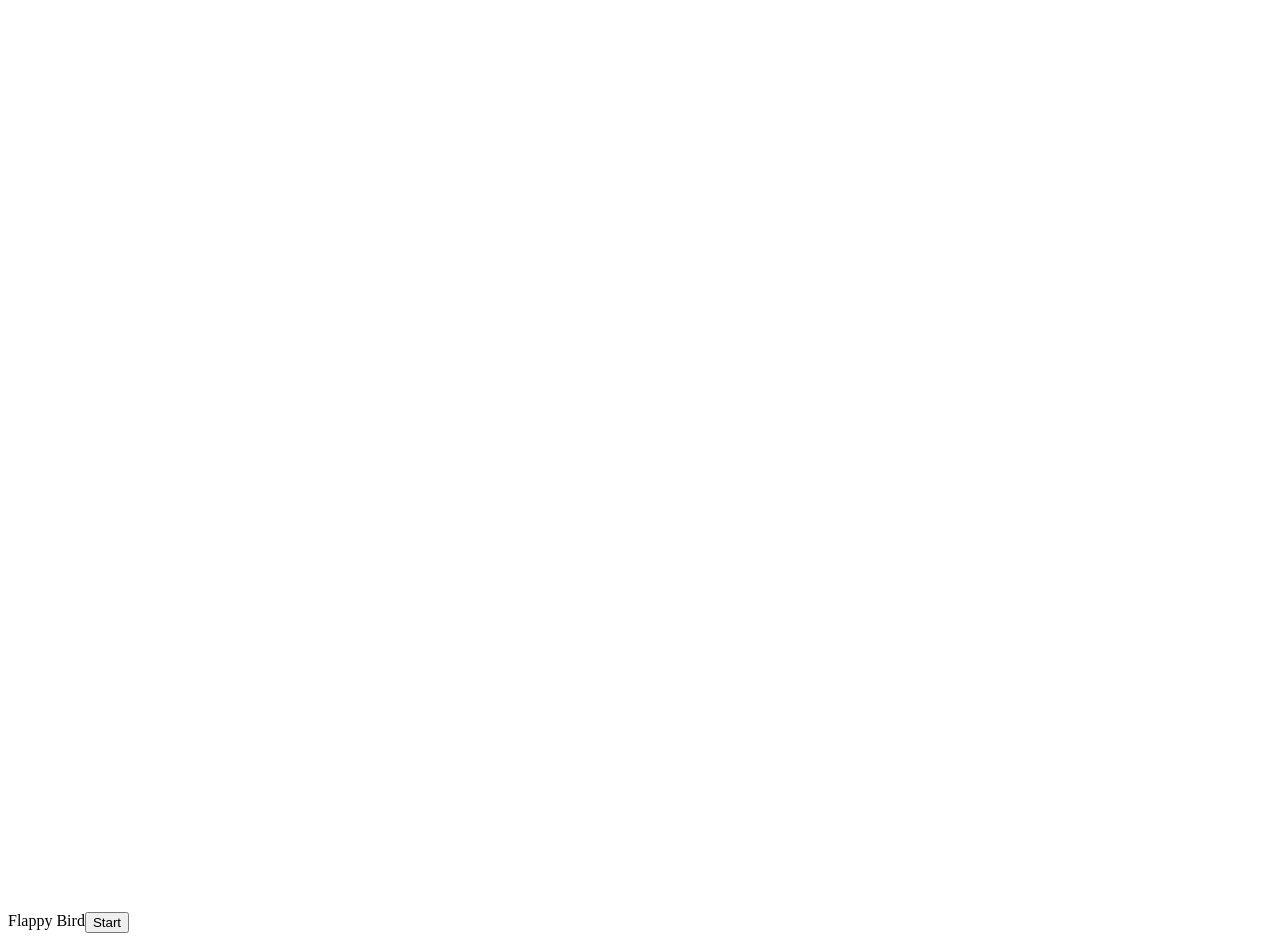
==== index.html @ 4db21c47 "Update index.html" ====
<!DOCTYPE html>
<html lang="nl">
<head>

<meta charset="UTF-8">
<meta name="viewport" content="width=device-width, initial-scale=1.0">

<title>Flappy Bird Pro</title>

<link rel="icon" type="image/png" href="favicon.png">

<meta name="description" content="Flappy Bird Pro">

<meta property="og:title" content="Flappy Bird Pro">
<meta property="og:description" content="Flappy Bird Pro">
<meta property="og:type" content="website">
<meta property="og:image" content="https://www.flappybird.straykids.nl/banner.png">

<meta name="twitter:card" content="summary_large_image">
<meta name="twitter:image" content="https://www.flappybird.straykids.nl/banner.png">

<link rel="stylesheet" href="css/style.css">

</head>
<body>
  <canvas id="gameCanvas" width="400"></canvas>

  <div id="overlay">
    <div id="overlayText">Flappy Bird</div>
    <button id="startButton">Start</button>
  </div>

  <script src="script.js"></script>
</body>
</html>
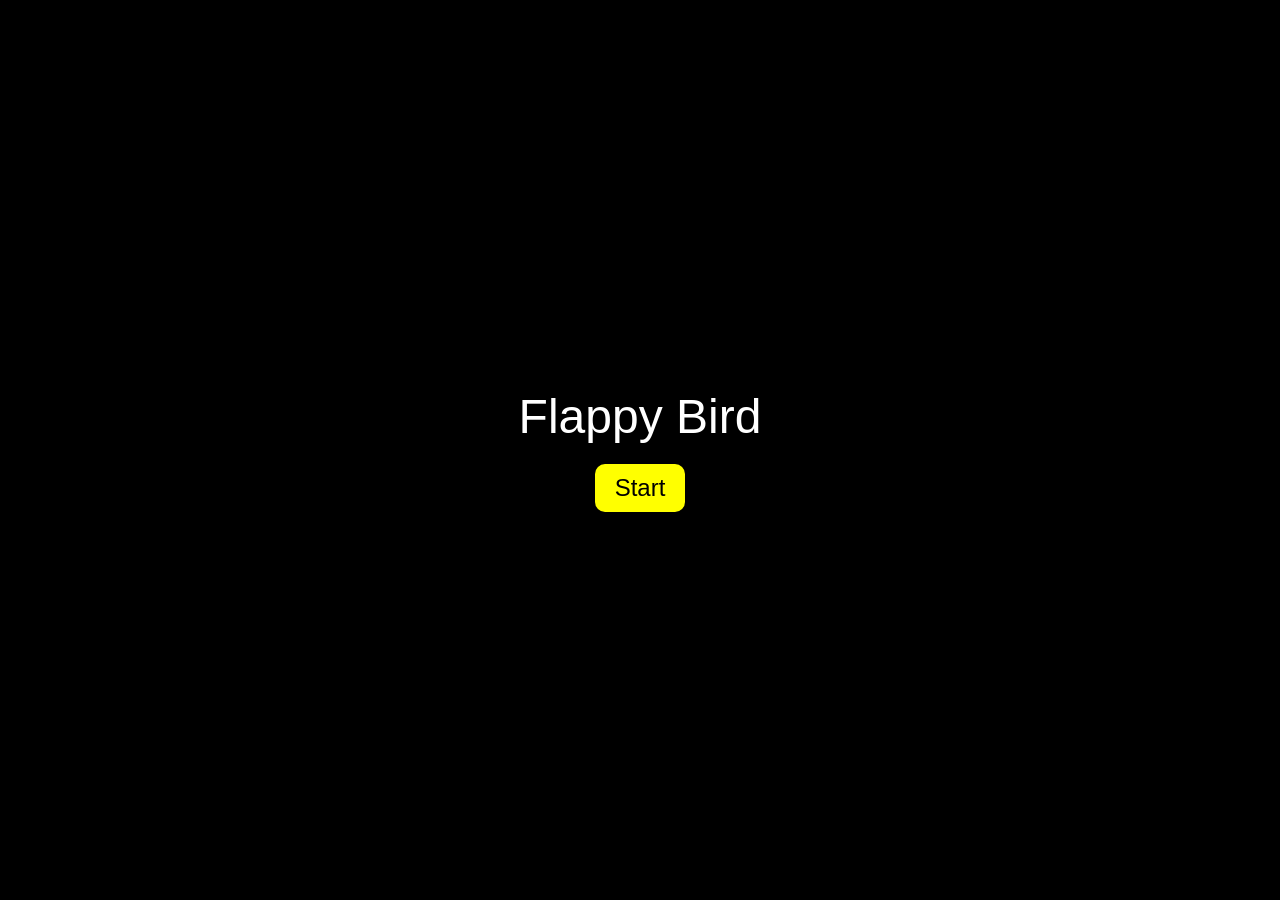
==== commit 5ef1c42b: "Update index.html" ====
--- a/index.html
+++ b/index.html
@@ -19,7 +19,7 @@
 <meta name="twitter:card" content="summary_large_image">
 <meta name="twitter:image" content="https://www.flappybird.straykids.nl/banner.png">
 
-<link rel="stylesheet" href="css/style.css">
+<link rel="stylesheet" href="style.css">
 
 </head>
 <body>
--- a/style.css
+++ b/style.css
@@ -0,0 +1,40 @@
+body {
+  margin: 0;
+  overflow: hidden;
+  background: black; /* buiten canvas zwart */
+  font-family: 'Arial', sans-serif;
+}
+
+canvas {
+  display: block;
+  margin: 0 auto;
+  background: black; /* canvas achtergrond buiten speelveld zwart */
+}
+
+#overlay {
+  position: absolute;
+  top: 0;
+  left: 50%;
+  transform: translateX(-50%);
+  width: 400px; /* zelfde als canvas breedte */
+  height: 100%;
+  display: flex;
+  justify-content: center;
+  align-items: center;
+  flex-direction: column;
+  text-align: center;
+  background: rgba(0,0,0,0.5);
+  color: white;
+  font-size: 48px;
+  display: none;
+}
+
+#startButton {
+  padding: 10px 20px;
+  font-size: 24px;
+  margin-top: 20px;
+  cursor: pointer;
+  background: #ff0;
+  border: none;
+  border-radius: 10px;
+}
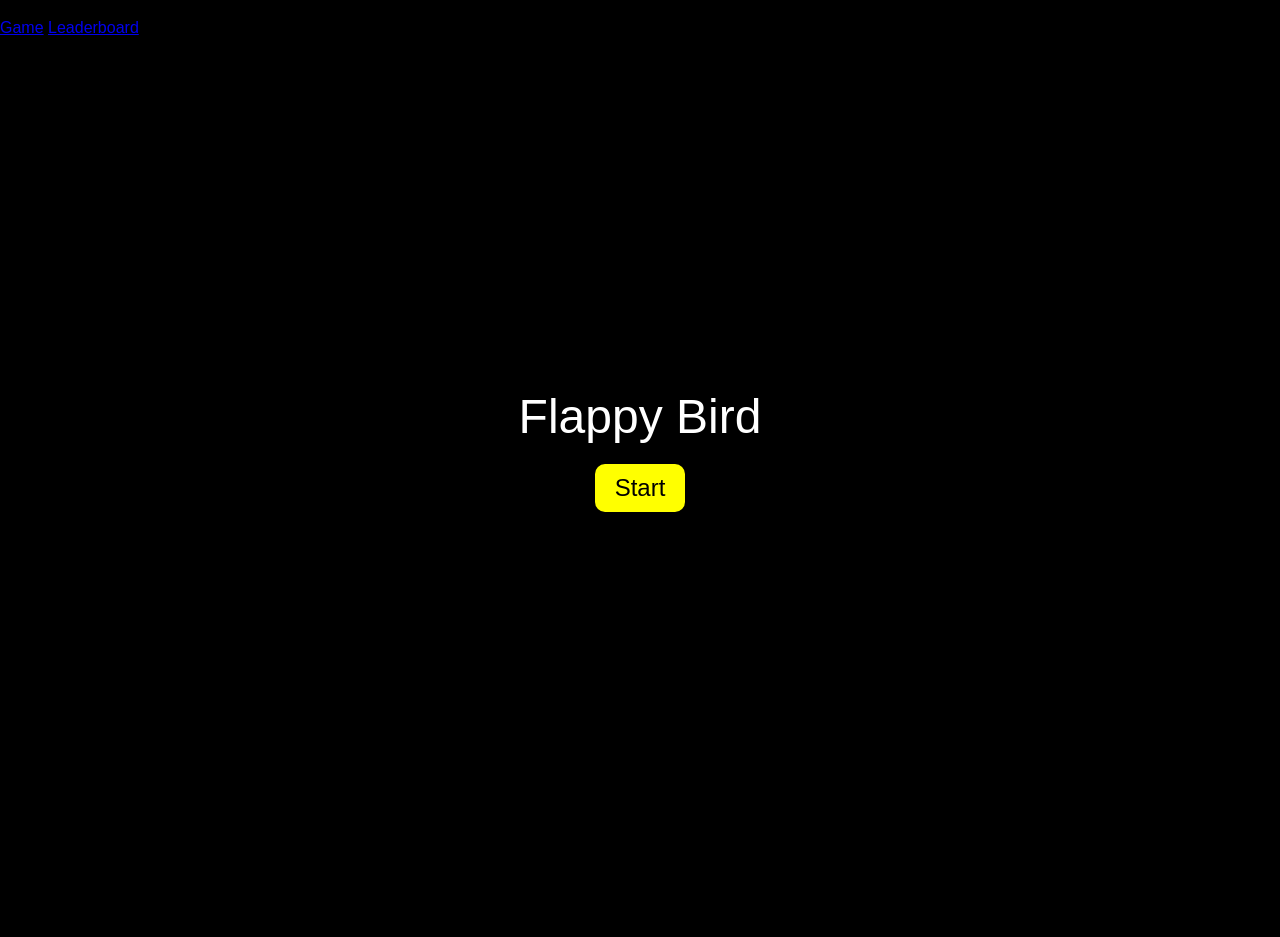
==== commit be97ffe0: "Update index.html" ====
--- a/index.html
+++ b/index.html
@@ -23,6 +23,14 @@
 
 </head>
 <body>
+
+  <div id="menuButton">☰</div>
+
+<div id="menu">
+  <a href="index.html">Game</a>
+  <a href="leaderboard/index.html">Leaderboard</a>
+</div>
+  
   <canvas id="gameCanvas" width="400"></canvas>
 
   <div id="overlay">
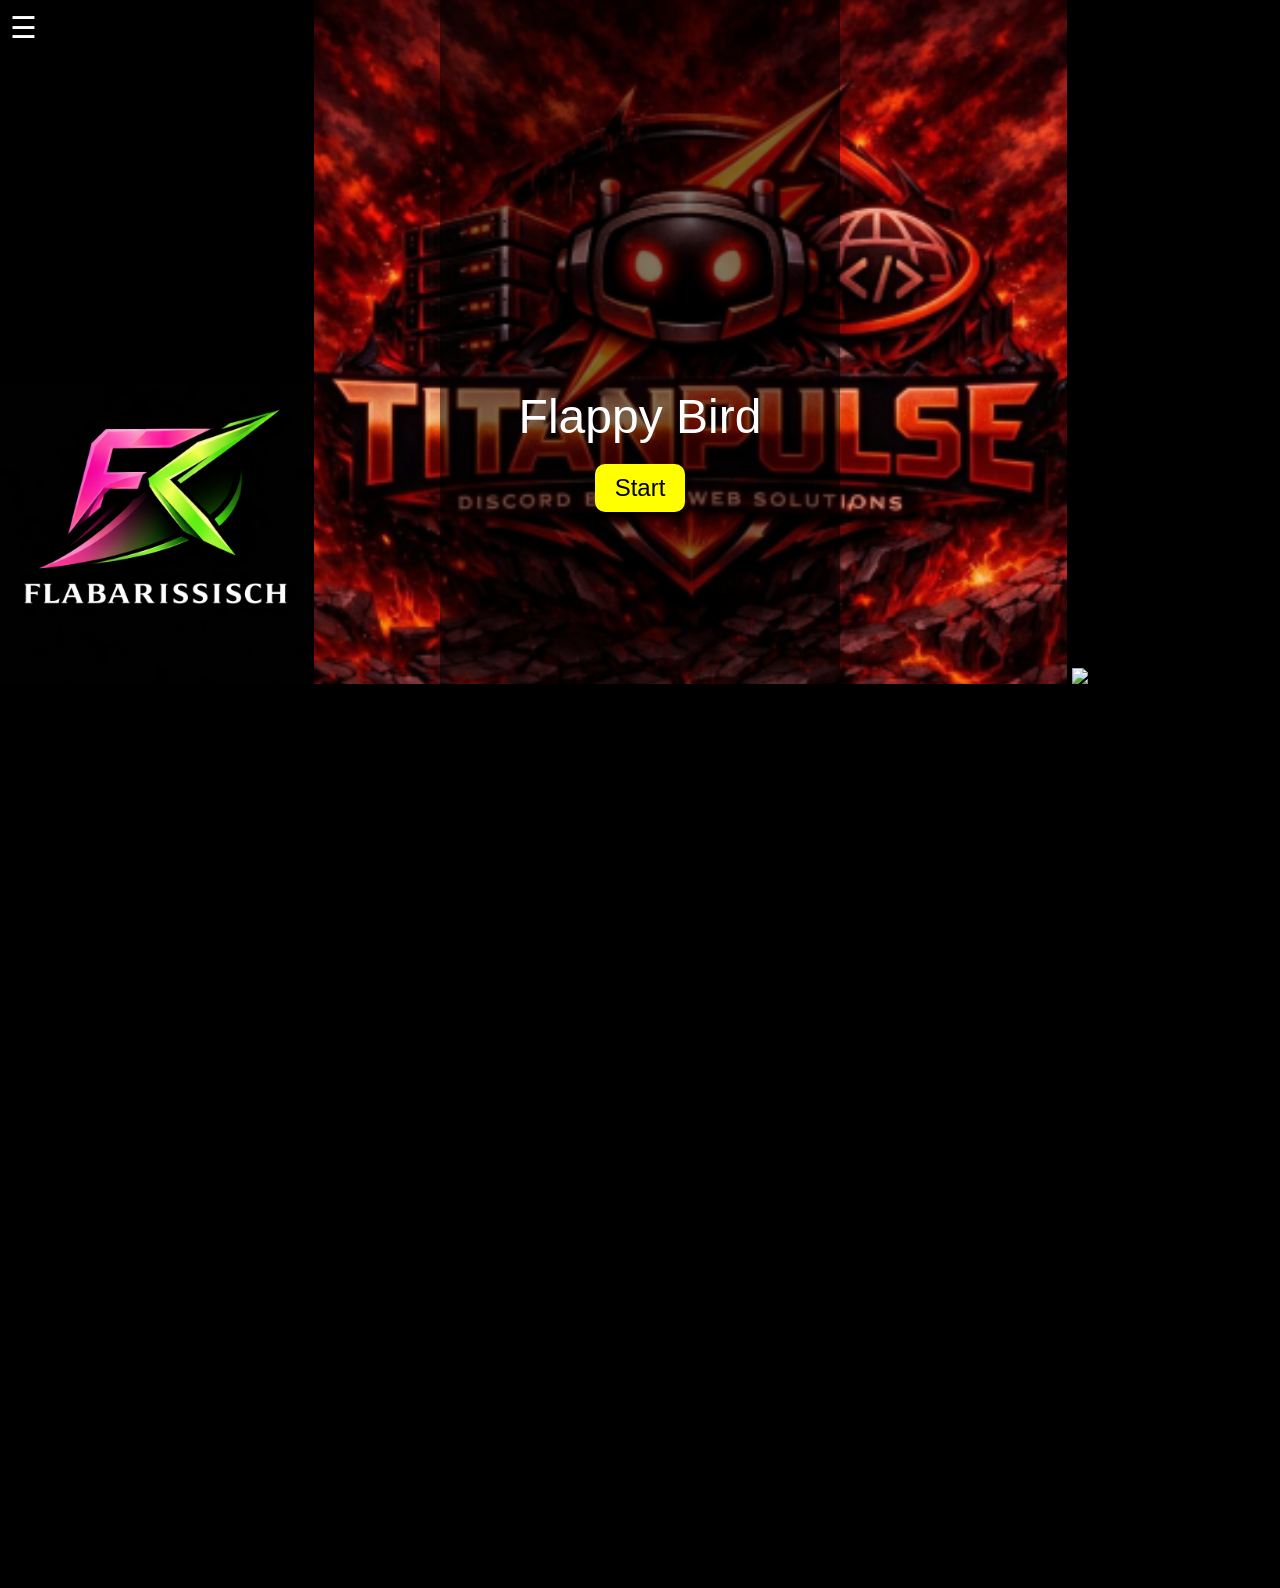
==== commit 229f5b7d: "Update index.html" ====
--- a/index.html
+++ b/index.html
@@ -24,20 +24,27 @@
 </head>
 <body>
 
-  <div id="menuButton">☰</div>
+<div id="menuButton">☰</div>
 
 <div id="menu">
   <a href="index.html">Game</a>
   <a href="leaderboard/index.html">Leaderboard</a>
+  <a href="login/index.html">Logout</a>
 </div>
-  
-  <canvas id="gameCanvas" width="400"></canvas>
 
-  <div id="overlay">
-    <div id="overlayText">Flappy Bird</div>
-    <button id="startButton">Start</button>
-  </div>
+<div id="skins">
+  <img src="images/bird1.png" onclick="setSkin('bird1.png')">
+  <img src="images/bird2.png" onclick="setSkin('bird2.png')">
+  <img src="images/bird3.png" onclick="setSkin('bird3.png')">
+</div>
 
-  <script src="script.js"></script>
+<canvas id="gameCanvas" width="400"></canvas>
+
+<div id="overlay">
+  <div id="overlayText">Flappy Bird</div>
+  <button id="startButton">Start</button>
+</div>
+
+<script src="script.js"></script>
 </body>
 </html>
--- a/style.css
+++ b/style.css
@@ -1,22 +1,59 @@
 body {
   margin: 0;
   overflow: hidden;
-  background: black; /* buiten canvas zwart */
-  font-family: 'Arial', sans-serif;
+  background: black;
+  font-family: Arial;
 }
 
 canvas {
   display: block;
   margin: 0 auto;
-  background: black; /* canvas achtergrond buiten speelveld zwart */
+  background: black;
 }
 
+/* MENU */
+#menuButton {
+  position: absolute;
+  top: 10px;
+  left: 10px;
+  font-size: 30px;
+  color: white;
+  cursor: pointer;
+  z-index: 10;
+}
+
+#menu {
+  position: absolute;
+  top: 0;
+  left: -200px;
+  width: 200px;
+  height: 100%;
+  background: #222;
+  display: flex;
+  flex-direction: column;
+  padding-top: 60px;
+  transition: 0.3s;
+  z-index: 9;
+}
+
+#menu a {
+  color: white;
+  text-decoration: none;
+  padding: 15px;
+  font-size: 20px;
+}
+
+#menu a:hover {
+  background: #444;
+}
+
+/* OVERLAY */
 #overlay {
   position: absolute;
   top: 0;
   left: 50%;
   transform: translateX(-50%);
-  width: 400px; /* zelfde als canvas breedte */
+  width: 400px;
   height: 100%;
   display: flex;
   justify-content: center;
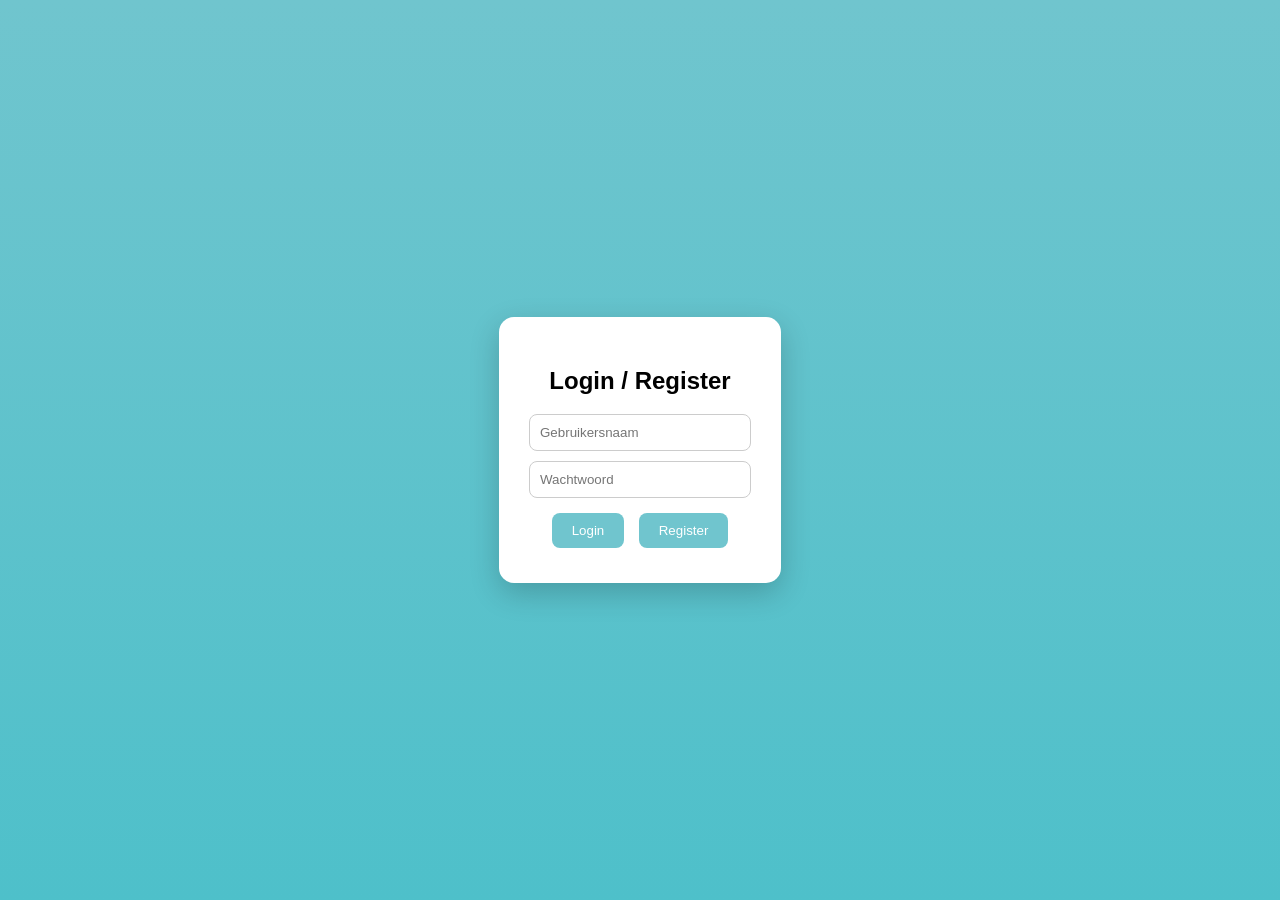
==== commit c9c6b1a7: "Update index.html" ====
--- a/index.html
+++ b/index.html
@@ -32,12 +32,6 @@
   <a href="login/index.html">Logout</a>
 </div>
 
-<div id="skins">
-  <img src="images/bird1.png" onclick="setSkin('bird1.png')">
-  <img src="images/bird2.png" onclick="setSkin('bird2.png')">
-  <img src="images/bird3.png" onclick="setSkin('bird3.png')">
-</div>
-
 <canvas id="gameCanvas" width="400"></canvas>
 
 <div id="overlay">
--- a/style.css
+++ b/style.css
@@ -19,7 +19,6 @@
   font-size: 30px;
   color: white;
   cursor: pointer;
-  z-index: 10;
 }
 
 #menu {
@@ -29,22 +28,28 @@
   width: 200px;
   height: 100%;
   background: #222;
-  display: flex;
-  flex-direction: column;
+  transition: 0.3s;
   padding-top: 60px;
-  transition: 0.3s;
-  z-index: 9;
 }
 
 #menu a {
   color: white;
+  padding: 15px;
+  display: block;
   text-decoration: none;
-  padding: 15px;
-  font-size: 20px;
 }
 
-#menu a:hover {
-  background: #444;
+/* SKINS */
+#skins {
+  position: absolute;
+  right: 10px;
+  top: 10px;
+}
+
+#skins img {
+  width: 40px;
+  margin: 5px;
+  cursor: pointer;
 }
 
 /* OVERLAY */
@@ -55,23 +60,11 @@
   transform: translateX(-50%);
   width: 400px;
   height: 100%;
-  display: flex;
+  display: none;
   justify-content: center;
   align-items: center;
   flex-direction: column;
-  text-align: center;
   background: rgba(0,0,0,0.5);
   color: white;
   font-size: 48px;
-  display: none;
 }
-
-#startButton {
-  padding: 10px 20px;
-  font-size: 24px;
-  margin-top: 20px;
-  cursor: pointer;
-  background: #ff0;
-  border: none;
-  border-radius: 10px;
-}
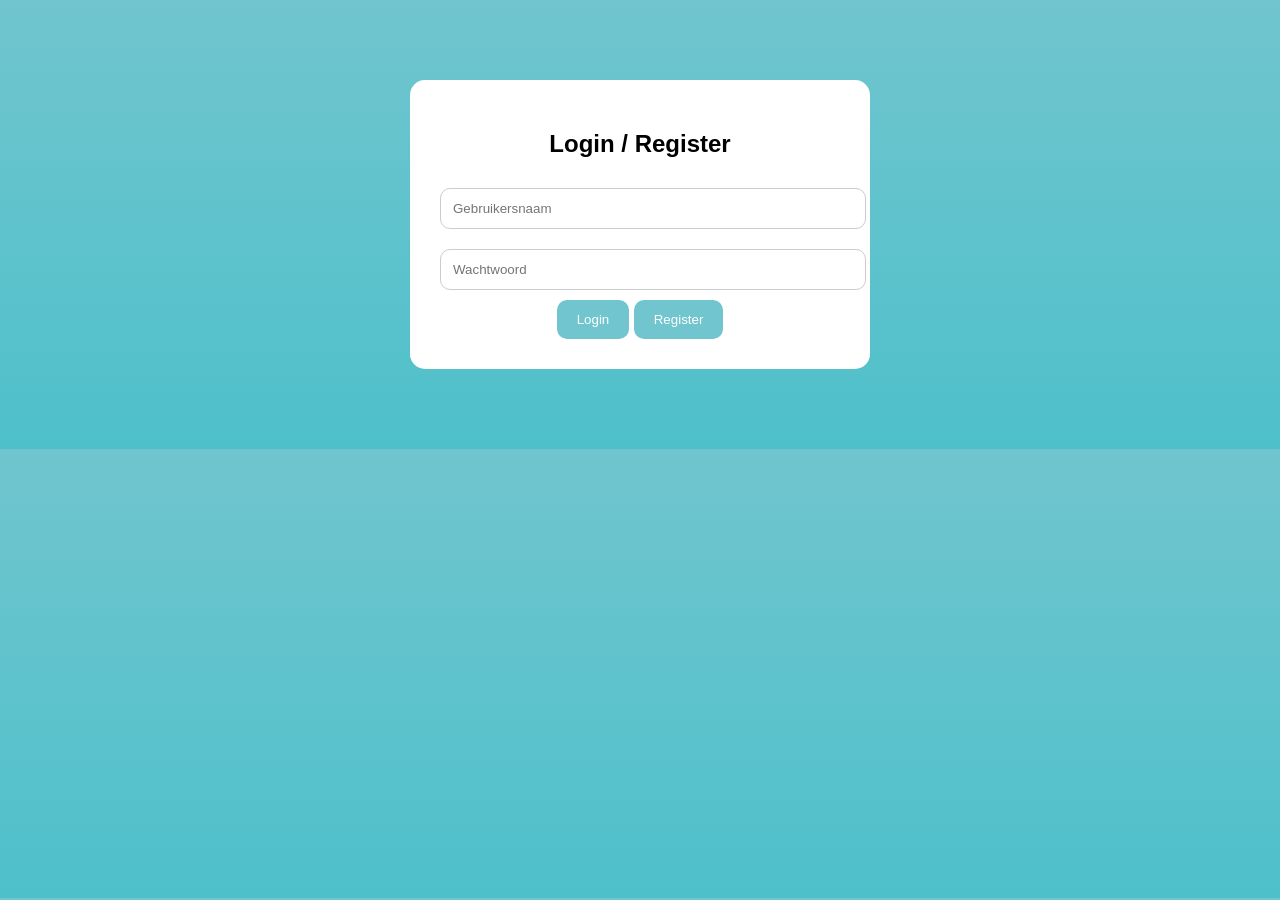
==== commit 6a59e9aa: "Update index.html" ====
--- a/index.html
+++ b/index.html
@@ -22,6 +22,7 @@
 <link rel="stylesheet" href="style.css">
 
 </head>
+
 <body>
 
 <div id="menuButton">☰</div>
@@ -40,5 +41,6 @@
 </div>
 
 <script src="script.js"></script>
+
 </body>
 </html>
--- a/style.css
+++ b/style.css
@@ -2,9 +2,10 @@
   margin: 0;
   overflow: hidden;
   background: black;
-  font-family: Arial;
+  font-family: Arial, sans-serif;
 }
 
+/* CANVAS */
 canvas {
   display: block;
   margin: 0 auto;
@@ -14,42 +15,35 @@
 /* MENU */
 #menuButton {
   position: absolute;
-  top: 10px;
-  left: 10px;
-  font-size: 30px;
+  top: 15px;
+  left: 15px;
+  font-size: 28px;
   color: white;
   cursor: pointer;
+  z-index: 10;
 }
 
 #menu {
   position: absolute;
   top: 0;
-  left: -200px;
-  width: 200px;
+  left: -220px;
+  width: 220px;
   height: 100%;
-  background: #222;
+  background: #111;
   transition: 0.3s;
   padding-top: 60px;
 }
 
 #menu a {
+  display: block;
   color: white;
-  padding: 15px;
-  display: block;
+  padding: 15px 20px;
   text-decoration: none;
+  border-bottom: 1px solid #222;
 }
 
-/* SKINS */
-#skins {
-  position: absolute;
-  right: 10px;
-  top: 10px;
-}
-
-#skins img {
-  width: 40px;
-  margin: 5px;
-  cursor: pointer;
+#menu a:hover {
+  background: #222;
 }
 
 /* OVERLAY */
@@ -64,7 +58,17 @@
   justify-content: center;
   align-items: center;
   flex-direction: column;
-  background: rgba(0,0,0,0.5);
+  background: rgba(0,0,0,0.6);
   color: white;
-  font-size: 48px;
+  font-size: 42px;
 }
+
+#startButton {
+  margin-top: 20px;
+  padding: 12px 25px;
+  font-size: 20px;
+  border: none;
+  border-radius: 10px;
+  background: #ffcc00;
+  cursor: pointer;
+}
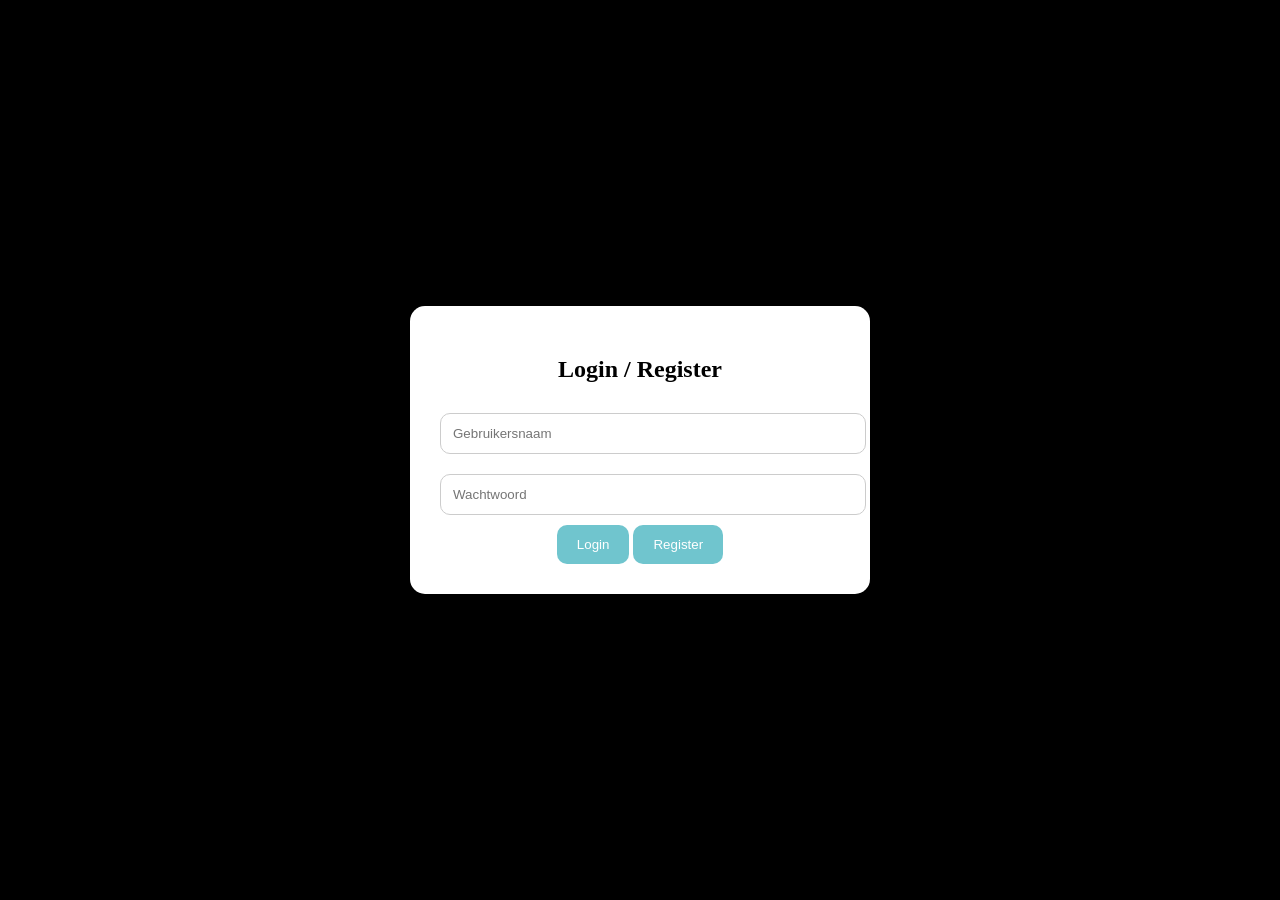
==== commit 5a2411f7: "Update index.html" ====
--- a/index.html
+++ b/index.html
@@ -19,8 +19,8 @@
 <meta name="twitter:card" content="summary_large_image">
 <meta name="twitter:image" content="https://www.flappybird.straykids.nl/banner.png">
 
+<link rel="stylesheet" href="global.css">
 <link rel="stylesheet" href="style.css">
-
 </head>
 
 <body>
@@ -33,11 +33,13 @@
   <a href="login/index.html">Logout</a>
 </div>
 
-<canvas id="gameCanvas" width="400"></canvas>
+<div id="gameWrapper">
+  <canvas id="gameCanvas" width="400"></canvas>
 
-<div id="overlay">
-  <div id="overlayText">Flappy Bird</div>
-  <button id="startButton">Start</button>
+  <div id="overlay">
+    <div id="overlayText">Flappy Bird</div>
+    <button id="startButton">Start</button>
+  </div>
 </div>
 
 <script src="script.js"></script>
--- a/global.css
+++ b/global.css
@@ -0,0 +1,70 @@
+body {
+  margin: 0;
+  overflow: hidden;
+  background: black;
+  display: flex;
+  justify-content: center;
+  align-items: center;
+  height: 100vh;
+}
+
+/* canvas blijft vaste breedte */
+canvas {
+  display: block;
+  background: black;
+}
+
+/* BOX */
+.container {
+  max-width: 400px;
+  margin: 80px auto;
+  background: white;
+  padding: 30px;
+  border-radius: 15px;
+  text-align: center;
+}
+
+/* INPUT */
+input {
+  width: 100%;
+  padding: 12px;
+  margin: 10px 0;
+  border-radius: 10px;
+  border: 1px solid #ccc;
+}
+
+/* BUTTON */
+button {
+  padding: 12px 20px;
+  border: none;
+  border-radius: 10px;
+  background: #70c5ce;
+  color: white;
+  cursor: pointer;
+}
+
+/* MENU */
+#menuButton {
+  position: absolute;
+  top: 15px;
+  left: 15px;
+  font-size: 28px;
+  color: white;
+  cursor: pointer;
+}
+
+#menu {
+  position: absolute;
+  left: -220px;
+  width: 220px;
+  height: 100%;
+  background: #111;
+  transition: 0.3s;
+  padding-top: 60px;
+}
+
+#menu a {
+  color: white;
+  display: block;
+  padding: 15px;
+}
